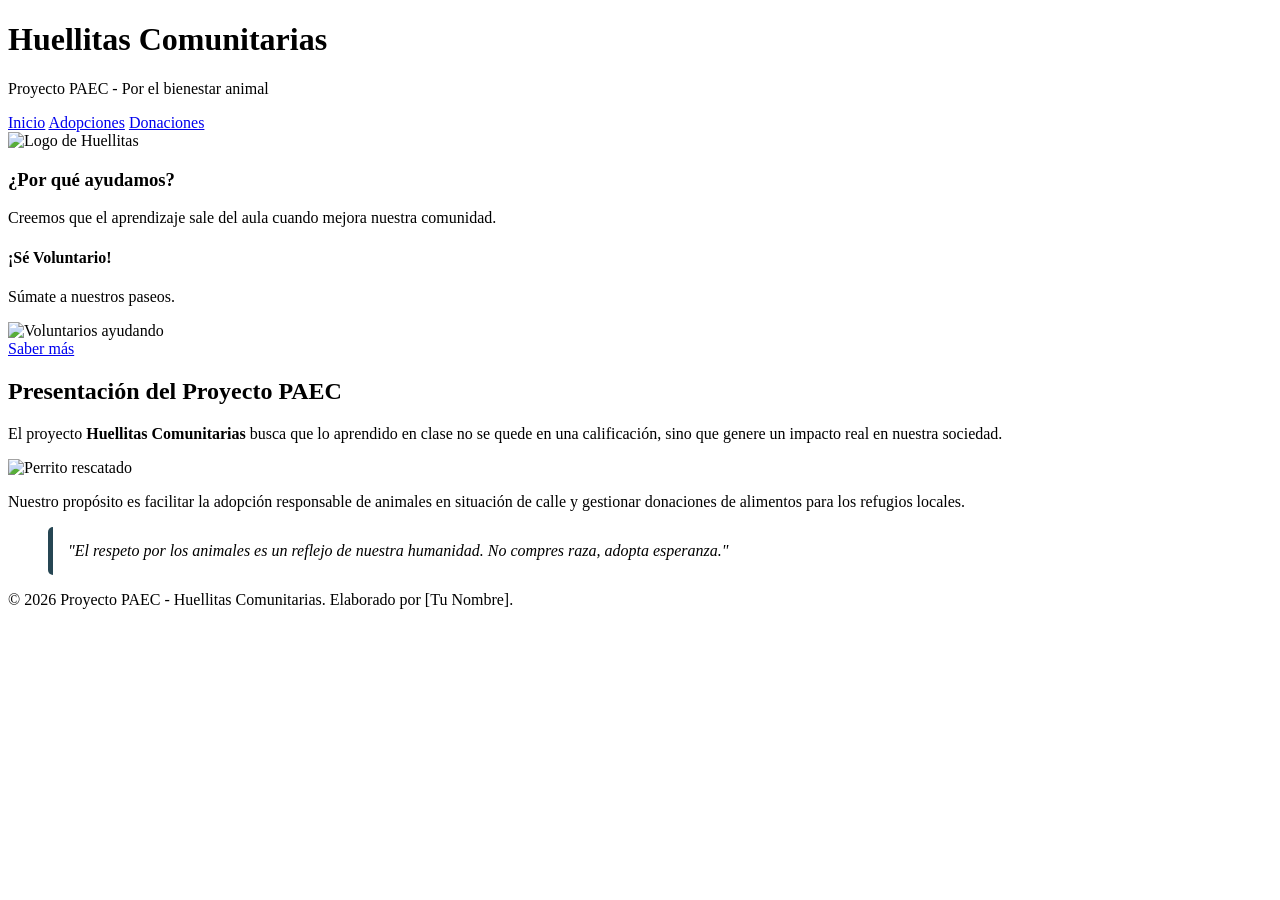
==== index.html @ 0eb3d4f0 "Agregacion de estructura e informacion de codigo dentro de css creando el estilo y html la pantalla " ====
<!DOCTYPE html>
<html lang="es">
<head>
  <meta charset="UTF-8">
  <title>Huellitas Comunitarias - Inicio</title>
  <!-- Conexión a la hoja de estilos externa -->
  <link rel="stylesheet" href="css/estilo.css">
</head>
<body>

  <!-- Cabecera principal de la página -->
  <header>
    <div>
      <h1>Huellitas Comunitarias</h1>
      <p>Proyecto PAEC - Por el bienestar animal</p>
      
      <!-- Menú de navegación semántico -->
      <nav class="barra-navegacion">
        <a href="index.html" class="boton-nav activo">Inicio</a>
        <a href="adopciones.html" class="boton-nav">Adopciones</a>
        <a href="donaciones.html" class="boton-nav">Donaciones</a>
      </nav>
    </div>
    <!-- Logotipo de la organización -->
    <img src="img/logo.png" alt="Logo de Huellitas" class="logo-pequeno">
  </header>

  <!-- Contenedor principal de la página -->
  <main>
    <!-- Columna lateral con información complementaria -->
    <aside>
      <h3>¿Por qué ayudamos?</h3>
      <p>Creemos que el aprendizaje sale del aula cuando mejora nuestra comunidad.</p>
      
      <div class="publicidad">
        <h4>¡Sé Voluntario!</h4>
        <p>Súmate a nuestros paseos.</p>
        <img src="img/voluntarios.jpg" alt="Voluntarios ayudando">
        <br>
        <a href="donaciones.html" class="boton-ad">Saber más</a>
      </div>
    </aside>

    <!-- Sección principal de contenido -->
    <section>
      <article>
        <h2>Presentación del Proyecto PAEC</h2>
        <p>El proyecto <strong>Huellitas Comunitarias</strong> busca que lo aprendido en clase no se quede en una calificación, sino que genere un impacto real en nuestra sociedad.</p>
        
        <img src="img/inicio.jpg" class="imagen-articulo" alt="Perrito rescatado">

        <p>Nuestro propósito es facilitar la adopción responsable de animales en situación de calle y gestionar donaciones de alimentos para los refugios locales.</p>
        
        <blockquote style="font-style: italic; background: rgba(255,255,255,0.4); padding: 15px; border-left: 5px solid #264653; border-radius: 5px;">
          "El respeto por los animales es un reflejo de nuestra humanidad. No compres raza, adopta esperanza."
        </blockquote>
      </article>
    </section>
  </main>

  <!-- Pie de página semántico -->
  <footer>
    <p>&copy; 2026 Proyecto PAEC - Huellitas Comunitarias. Elaborado por [Tu Nombre].</p>
  </footer>

</body>
</html>
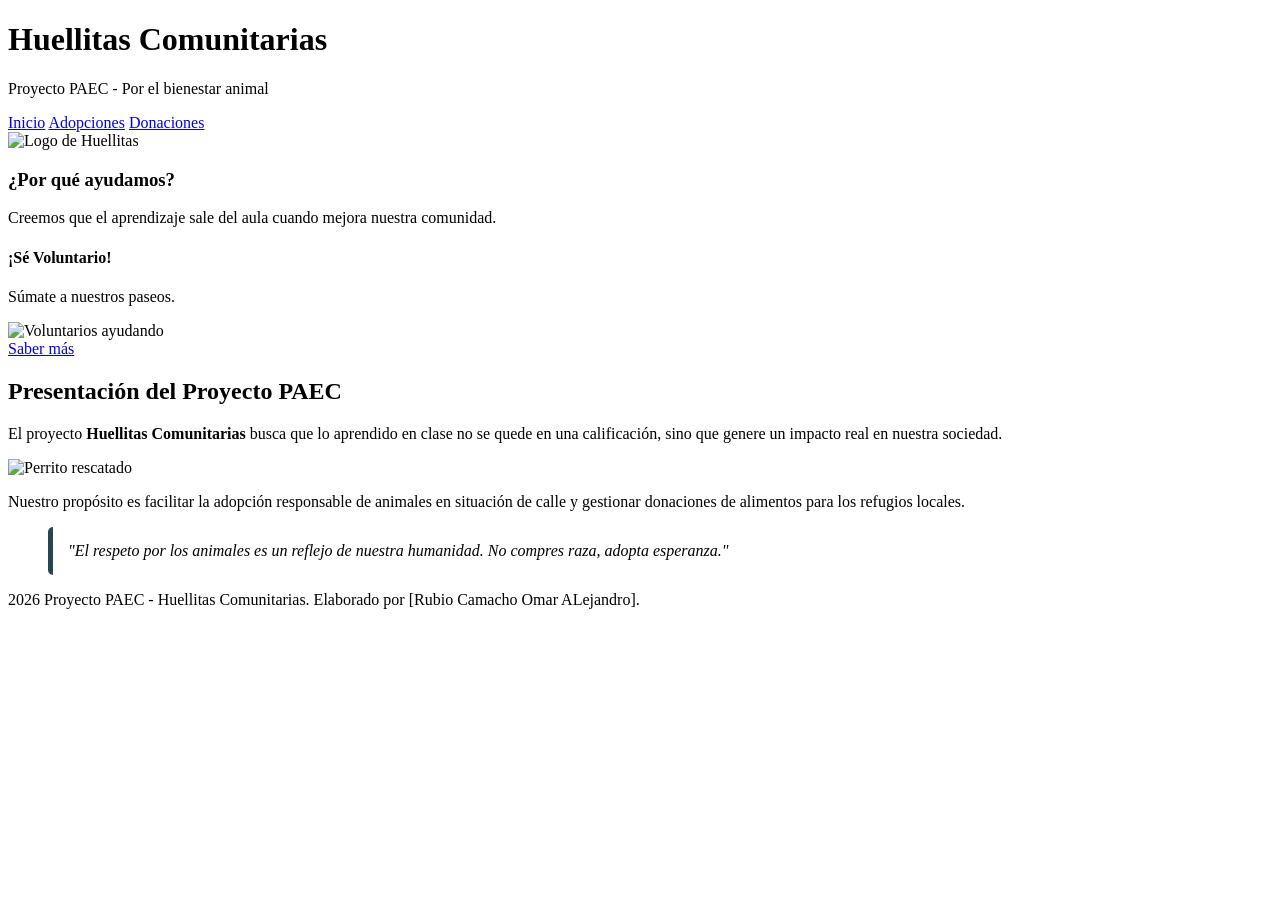
==== commit b64090f0: "Agregacion de bases del archivo adopciones.html" ====
--- a/index.html
+++ b/index.html
@@ -60,7 +60,7 @@
 
   <!-- Pie de página semántico -->
   <footer>
-    <p>&copy; 2026 Proyecto PAEC - Huellitas Comunitarias. Elaborado por [Tu Nombre].</p>
+    <p>2026 Proyecto PAEC - Huellitas Comunitarias. Elaborado por [Rubio Camacho Omar ALejandro].</p>
   </footer>
 
 </body>
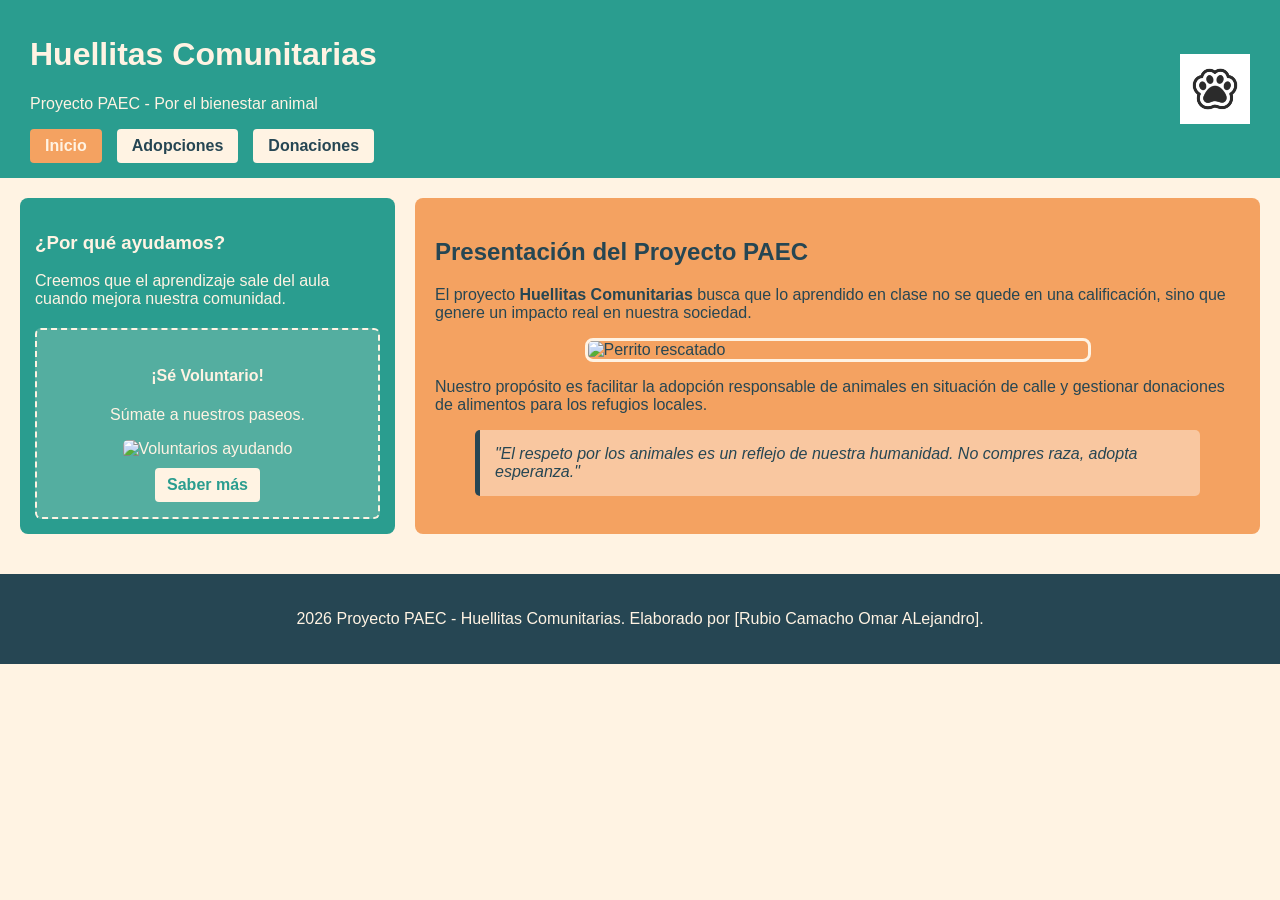
==== commit caff2303: "modificaciones y agregaciones nuevas" ====
--- a/index.html
+++ b/index.html
@@ -3,31 +3,32 @@
 <head>
   <meta charset="UTF-8">
   <title>Huellitas Comunitarias - Inicio</title>
-  <!-- Conexión a la hoja de estilos externa -->
+ 
+
   <link rel="stylesheet" href="css/estilo.css">
 </head>
 <body>
 
-  <!-- Cabecera principal de la página -->
+ 
   <header>
     <div>
       <h1>Huellitas Comunitarias</h1>
       <p>Proyecto PAEC - Por el bienestar animal</p>
       
-      <!-- Menú de navegación semántico -->
+      
       <nav class="barra-navegacion">
         <a href="index.html" class="boton-nav activo">Inicio</a>
         <a href="adopciones.html" class="boton-nav">Adopciones</a>
         <a href="donaciones.html" class="boton-nav">Donaciones</a>
       </nav>
     </div>
-    <!-- Logotipo de la organización -->
-    <img src="img/logo.png" alt="Logo de Huellitas" class="logo-pequeno">
+    
+    <img src="imagenes/huella.png" alt="Logo de Huellitas" class="logo-pequeno">
   </header>
 
-  <!-- Contenedor principal de la página -->
+  
   <main>
-    <!-- Columna lateral con información complementaria -->
+    
     <aside>
       <h3>¿Por qué ayudamos?</h3>
       <p>Creemos que el aprendizaje sale del aula cuando mejora nuestra comunidad.</p>
@@ -41,7 +42,7 @@
       </div>
     </aside>
 
-    <!-- Sección principal de contenido -->
+    
     <section>
       <article>
         <h2>Presentación del Proyecto PAEC</h2>
@@ -58,7 +59,7 @@
     </section>
   </main>
 
-  <!-- Pie de página semántico -->
+ 
   <footer>
     <p>2026 Proyecto PAEC - Huellitas Comunitarias. Elaborado por [Rubio Camacho Omar ALejandro].</p>
   </footer>
--- a/css/estilo.css
+++ b/css/estilo.css
@@ -0,0 +1,137 @@
+/* =========================================
+   PROYECTO: Huellitas Comunitarias (PAEC)
+   Paleta de 4 colores:
+   1. #FFF3E3 (Crema claro - Fondo)
+   2. #2A9D8F (Verde tierra - Detalles/Header)
+   3. #F4A261 (Naranja cálido - Secciones)
+   4. #264653 (Gris oscuro - Texto general)
+========================================= */
+
+/*1. Estilos Globales */
+body {
+  font-family: 'Arial', sans-serif;
+  background-color: #FFF3E3;
+  color: #264653;
+  margin: 0;
+  padding: 0;
+}
+
+/*2. Cabecera*/
+header {
+  display: flex;
+  justify-content: space-between;
+  align-items: center;
+  background-color: #2A9D8F;
+  color: #FFF3E3;
+  padding: 15px 30px;
+}
+.logo-pequeno {
+  width: 70px;
+  height: auto;
+  display: block;
+}
+
+/* 3. Navegación */
+.barra-navegacion {
+  display: flex;
+  gap: 15px;
+  margin-top: 10px;
+}
+.boton-nav {
+  text-decoration: none;
+  color: #264653;
+  background-color: #FFF3E3;
+  padding: 8px 15px;
+  border-radius: 4px;
+  font-weight: bold;
+  transition: background-color 0.3s;
+}
+.boton-nav:hover, .boton-nav.activo {
+  background-color: #F4A261;
+  color: #FFF3E3;
+}
+
+/* 4. Contenedor Principal y Columnas */
+main {
+  display: flex;
+  gap: 20px;
+  padding: 20px;
+}
+/* Barra lateral izquierda */
+aside {
+  width: 30%;
+  background-color: #2A9D8F;
+  color: #FFF3E3;
+  padding: 15px;
+  border-radius: 8px;
+}
+/* Área principal derecha */
+section {
+  width: 70%;
+  background-color: #F4A261;
+  color: #264653;
+  padding: 20px;
+  border-radius: 8px;
+}
+
+/* 5. Elementos Internos */
+.imagen-articulo {
+  width: 100%;
+  max-width: 500px;
+  height: auto;
+  display: block;
+  margin: 15px auto;
+  border-radius: 8px;
+  border: 3px solid #FFF3E3;
+}
+.publicidad {
+  background-color: rgba(255, 243, 227, 0.2);
+  border: 2px dashed #FFF3E3;
+  padding: 15px;
+  margin-top: 20px;
+  text-align: center;
+  border-radius: 6px;
+}
+.publicidad img {
+  width: 100%;
+  max-width: 180px;
+  border-radius: 5px;
+}
+.boton-ad {
+  display: inline-block;
+  background-color: #FFF3E3;
+  color: #2A9D8F;
+  padding: 8px 12px;
+  text-decoration: none;
+  font-weight: bold;
+  border-radius: 4px;
+  margin-top: 10px;
+}
+.galeria {
+  display: flex;
+  flex-wrap: wrap;
+  gap: 15px;
+  margin-top: 15px;
+}
+.ficha-mascota {
+  background-color: #FFF3E3;
+  width: calc(50% - 15px);
+  padding: 15px;
+  border-radius: 8px;
+  text-align: center;
+}
+.ficha-mascota img {
+  width: 100%;
+  height: 180px;
+  object-fit: cover;
+  border-radius: 5px;
+}
+
+/* 6. Pie de Página*/
+footer {
+  text-align: center;
+  padding: 20px;
+  background-color: #264653;
+  color: #FFF3E3;
+  margin-top: 20px;
+}
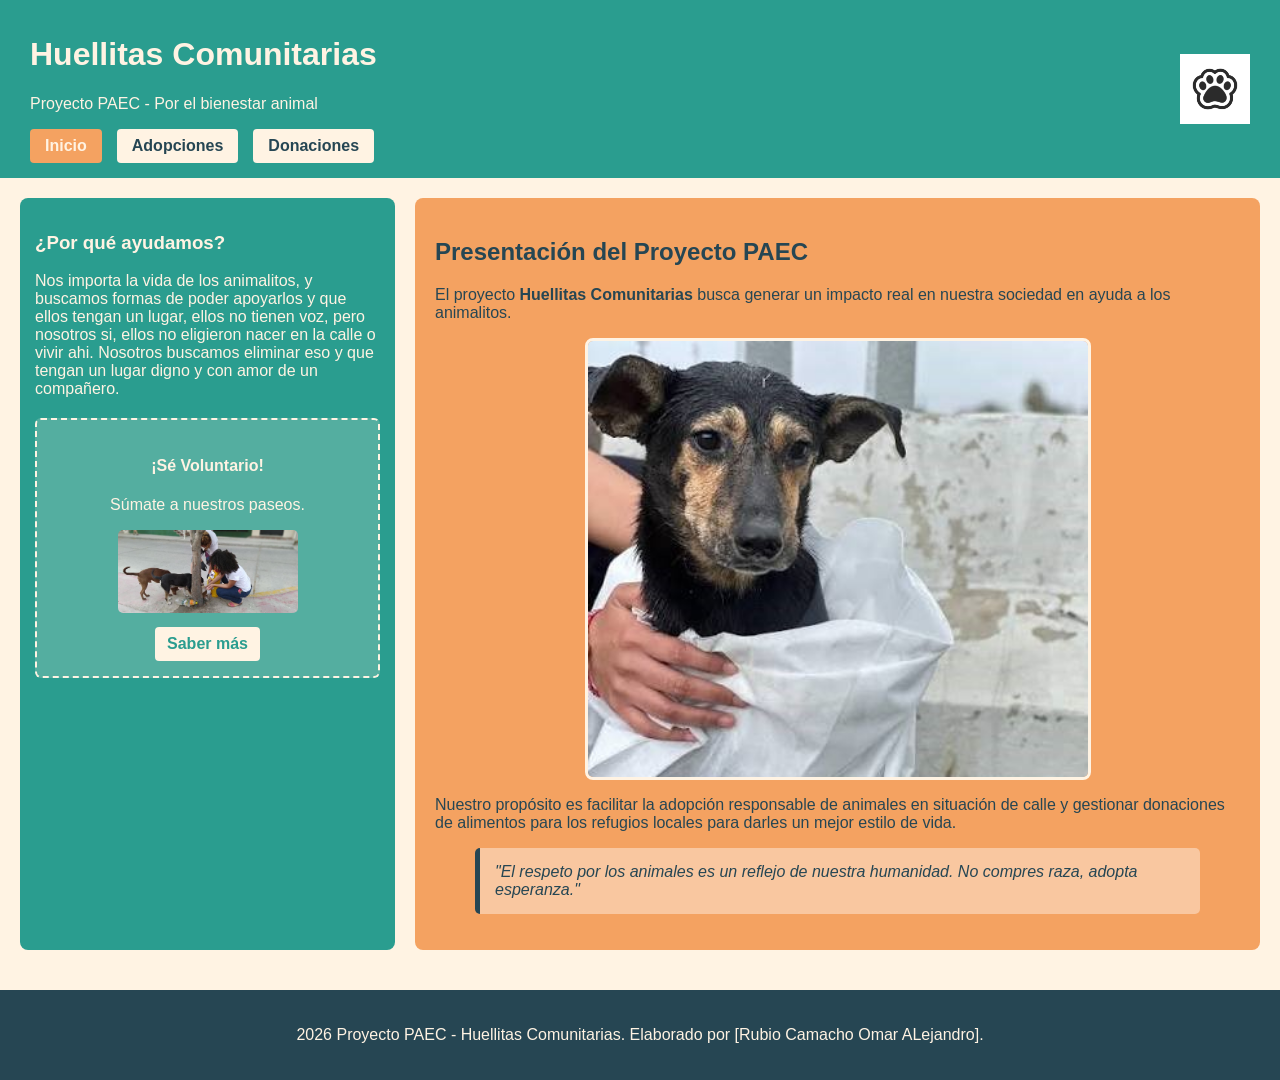
==== commit afe071f1: "Agregacion de imagenes y modificacion de textos" ====
--- a/index.html
+++ b/index.html
@@ -31,12 +31,12 @@
     
     <aside>
       <h3>¿Por qué ayudamos?</h3>
-      <p>Creemos que el aprendizaje sale del aula cuando mejora nuestra comunidad.</p>
+      <p>Nos importa la vida de los animalitos, y buscamos formas de poder apoyarlos y que ellos tengan un lugar, ellos no tienen voz, pero nosotros si, ellos no eligieron nacer en la calle o vivir ahi. Nosotros buscamos eliminar eso y que tengan un lugar digno y con amor de un compañero.</p>
       
       <div class="publicidad">
         <h4>¡Sé Voluntario!</h4>
         <p>Súmate a nuestros paseos.</p>
-        <img src="img/voluntarios.jpg" alt="Voluntarios ayudando">
+        <img src="imagenes/voluntarios.png" alt="Voluntarios ayudando">
         <br>
         <a href="donaciones.html" class="boton-ad">Saber más</a>
       </div>
@@ -46,11 +46,11 @@
     <section>
       <article>
         <h2>Presentación del Proyecto PAEC</h2>
-        <p>El proyecto <strong>Huellitas Comunitarias</strong> busca que lo aprendido en clase no se quede en una calificación, sino que genere un impacto real en nuestra sociedad.</p>
+        <p>El proyecto <strong>Huellitas Comunitarias</strong> busca generar un impacto real en nuestra sociedad en ayuda a los animalitos.</p>
         
-        <img src="img/inicio.jpg" class="imagen-articulo" alt="Perrito rescatado">
+        <img src="imagenes/perro rescatado.png" class="imagen-articulo" alt="Perrito rescatado">
 
-        <p>Nuestro propósito es facilitar la adopción responsable de animales en situación de calle y gestionar donaciones de alimentos para los refugios locales.</p>
+        <p>Nuestro propósito es facilitar la adopción responsable de animales en situación de calle y gestionar donaciones de alimentos para los refugios locales para darles un mejor estilo de vida.</p>
         
         <blockquote style="font-style: italic; background: rgba(255,255,255,0.4); padding: 15px; border-left: 5px solid #264653; border-radius: 5px;">
           "El respeto por los animales es un reflejo de nuestra humanidad. No compres raza, adopta esperanza."
